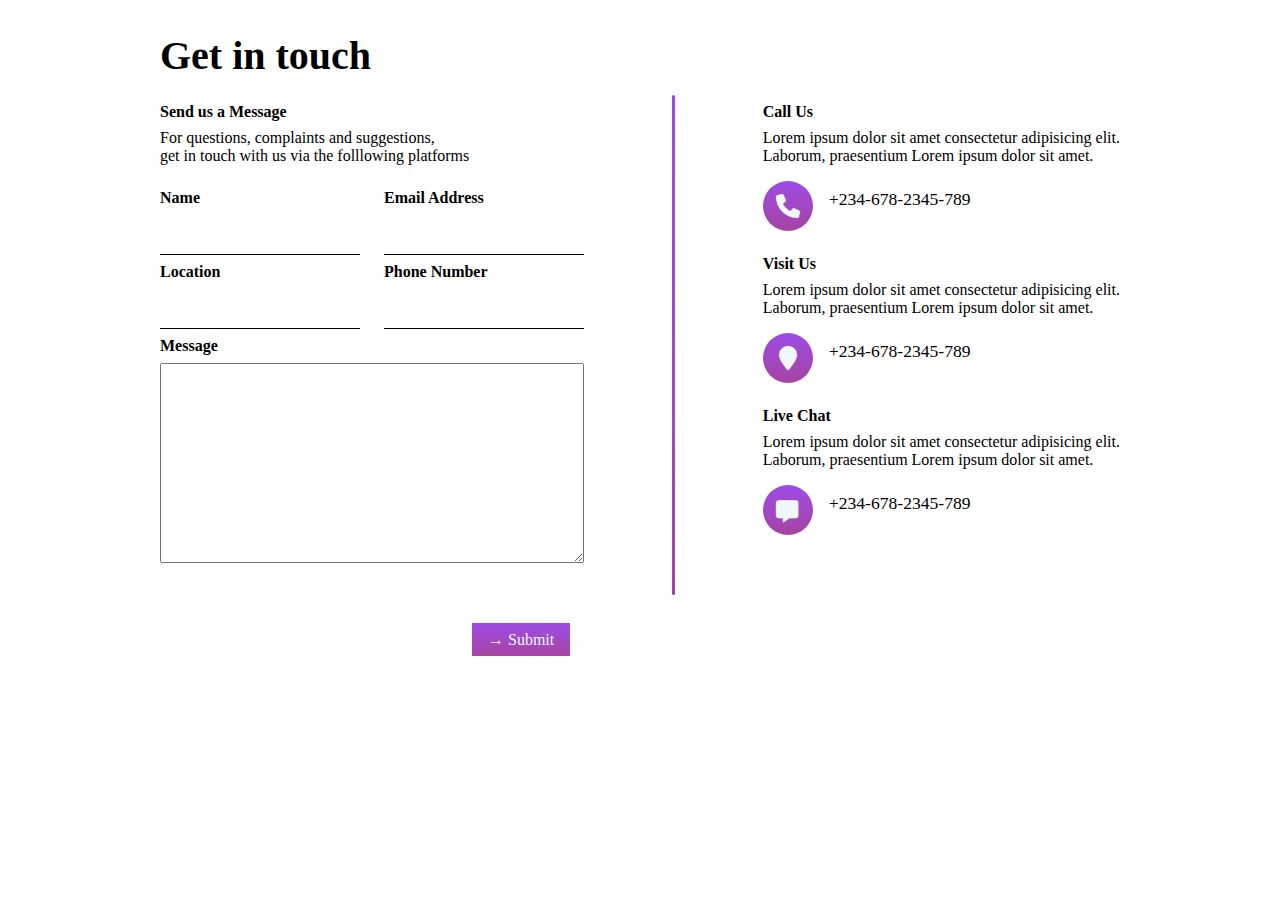
==== contact.html @ 922f7c35 "Avify Responsive" ====
<!DOCTYPE html>
<html>
  <head>
    <meta charset="utf-8" />
    <meta http-equiv="X-UA-Compatible" content="IE=edge" />
    <title>Contact.LexFun</title>
    <meta name="viewport" content="width=device-width, initial-scale=1" />
    <link rel="stylesheet" type="text/css" media="screen" href="contact.css" />
    <link rel="stylesheet" href="fontawesome-free-6.1.1-web/css/all.min.css" />
    <link
      rel="stylesheet"
      href="fontawesome-free-6.1.1-web/css/fontawesome.css"
    />
    <script src="main.js"></script>
  </head>
  <body>
    <section class="contact">
      <p class="contact-title">Get in touch</p>
        <div class="section1">
            <div class="flex-1">
                <p class="sub-titles">Send us a Message</p>

                <p class="title-inner">
                    For questions, complaints and suggestions, <br />
                    get in touch with us via the folllowing platforms
                </p>

                <div class="inputs">
                    <div class="input-flex">
                        <div class="input-flex11">
                            <p class="sub-titles">Name</p>

                            <input type="text" class="input-1" />

                            <p class="sub-titles">Location</p>

                            <input type="text" class="input-2" />
                        </div>

                        <div class="input-flex1">
                            <p class="sub-titles">Email Address</p>

                            <input type="text" class="input-3" />

                            <p class="sub-titles">Phone Number</p>

                            <input type="text" class="input-4" />
                        </div>
                    </div>

                    <p class="sub-titles">Message</p>
                    <textarea type="text" class="text-area"></textarea>

                    <div class="btn">
                        <a href="#" class="submit-btn">→ Submit</a>
                    </div>
                </div>
            </div>

            <div class="divider"></div>

            <div class="flex2">
            <div class="one">
                <p class="sub-titles">Call Us</p>
                <p class="title-inner">
                Lorem ipsum dolor sit amet consectetur adipisicing elit. <br />
                Laborum, praesentium Lorem ipsum dolor sit amet.
                </p>

                <div class="icons">
                <div class="icon">
                    <a href="#"> <i class="fas fa-phone"></i> </a>
                </div>

                <p class="icon-text">+234-678-2345-789</p>
                </div>
            </div>

            <div class="one">
                <p class="sub-titles">Visit Us</p>
                <p class="title-inner">
                Lorem ipsum dolor sit amet consectetur adipisicing elit. <br />
                Laborum, praesentium Lorem ipsum dolor sit amet.
                </p>

                <div class="icons">
                <div class="icon">
                    <a href="#"> <i class="fas fa-map-marker"></i> </a>
                </div>

                <p class="icon-text">+234-678-2345-789</p>
                </div>
            </div>

            <div class="one">
                <p class="sub-titles">Live Chat</p>
                <p class="title-inner">
                Lorem ipsum dolor sit amet consectetur adipisicing elit. <br />
                Laborum, praesentium Lorem ipsum dolor sit amet.
                </p>

                <div class="icons">
                <div class="icon">
                    <a href="#"> <i class="fas fa-message"></i> </a>
                </div>

                <p class="icon-text">+234-678-2345-789</p>
                </div>
            </div>
            </div>
        </div>
    </section>
  </body>
</html>
---- contact.css ----
*{
    margin: 0;
    padding: 0;
    box-sizing: border-box;
    scroll-behavior: smooth;
    transition: 2s ease;
}

body{
    font-family: "poppins";
    padding: 2rem 10rem;
}

.contact-title{
    font-size: 2.5rem;
    font-weight: 700;
}

.section1{
    display: flex;
    justify-content: space-between;
}

.sub-titles{
    font-weight: bold;
    font-size: 1rem;
    color: black;
    padding: 0.5rem 0rem;
}

.title-inner{
    font-weight: 400;
    font-size: 1rem;
    padding-bottom: 1rem;
}

.flex-1{
    margin-top: 1rem;
}

.flex2{
    padding-bottom: 1rem;
}

.input-flex{
    display: flex;
    justify-content: space-between;
    
}

.input-flex1{
    margin-left: 1.5rem;
}

.input-1{
    width: 200px;
    height: 2px;
    background-color: rgba(0, 0, 0, 0.637);
    outline: none;
    border: none;
}

.input-2{
    width: 200px;
    height: 2px;
    background-color: rgba(0, 0, 0, 0.637);
    outline: none;
    border: none;
}

.input-3{
    width: 200px;
    height: 2px;
    background-color: rgba(0, 0, 0, 0.637);
    outline: none;
    border: none;
}

.input-4{
    width: 200px;
    height: 2px;
    background-color: rgba(0, 0, 0, 0.637);
    outline: none;
    border: none;
}

.input-5{
    width: 420px;
    height: 40px;
    background-color: rgba(219, 214, 214, 0.637);
    outline: none;
    border: none;
    /* padding: 4rem 2rem; */
    /* margin-top: 5rem; */
}
input{
    height:40px !important;
    background: none !important;
    border-bottom: solid 1px black !important;
    position: relative;
}


.divider{
    margin-top: 1rem;
    width: 3px;
    height: 500px;
    border-radius: 55px;
    background: linear-gradient(rgba(137, 43, 226, 0.842),rgba(136, 2, 129, 0.74));
}

.btn{
    margin-top: 4rem;
    margin-left: 19.5rem;
}

.submit-btn{
    padding: 0.5rem 1rem;
    text-decoration: none;
    background:linear-gradient(rgba(137, 43, 226, 0.842),rgba(136, 2, 129, 0.74)) ;
    color: aliceblue;
    font-size: 1rem;
    font-weight: 400;
}

.icon{
    width: 50px;
    height: 50px;
    border-radius: 50%;
    background: linear-gradient(rgba(137, 43, 226, 0.842),rgba(136, 2, 129, 0.74));
    color: aliceblue;
   
}

.icon .fa-message{
    color: aliceblue;
    font-size: 1.4rem;
    margin-left: 0.8rem;
    margin-top: 1rem;
}

.icon .fa-map-marker{
    color: aliceblue;
    font-size: 1.5rem;
    margin-left: 1rem;
    margin-top: 0.8rem;
}

.icon .fa-phone{
    color: aliceblue;
    font-size: 1.5rem;
    margin-left: 0.8rem;
    margin-top: 0.8rem;
}

.icons{
    display: flex;
    
}

.icon-text{
    margin-top: 0.5rem;
    font-weight: 400;
    font-size: 1.1rem;
    margin-left: 1rem;
}

.one{
    margin-top: 1rem;
}

.text-area{
    width:100%;
    resize: vertical;
    min-height: 200px;
}
.text-area::-webkit-scrollbar-button{
    color: red;
    background-color: red;
}
.text-area::-webkit-scrollbar-track{
    color:red;
    background-color: red;
}
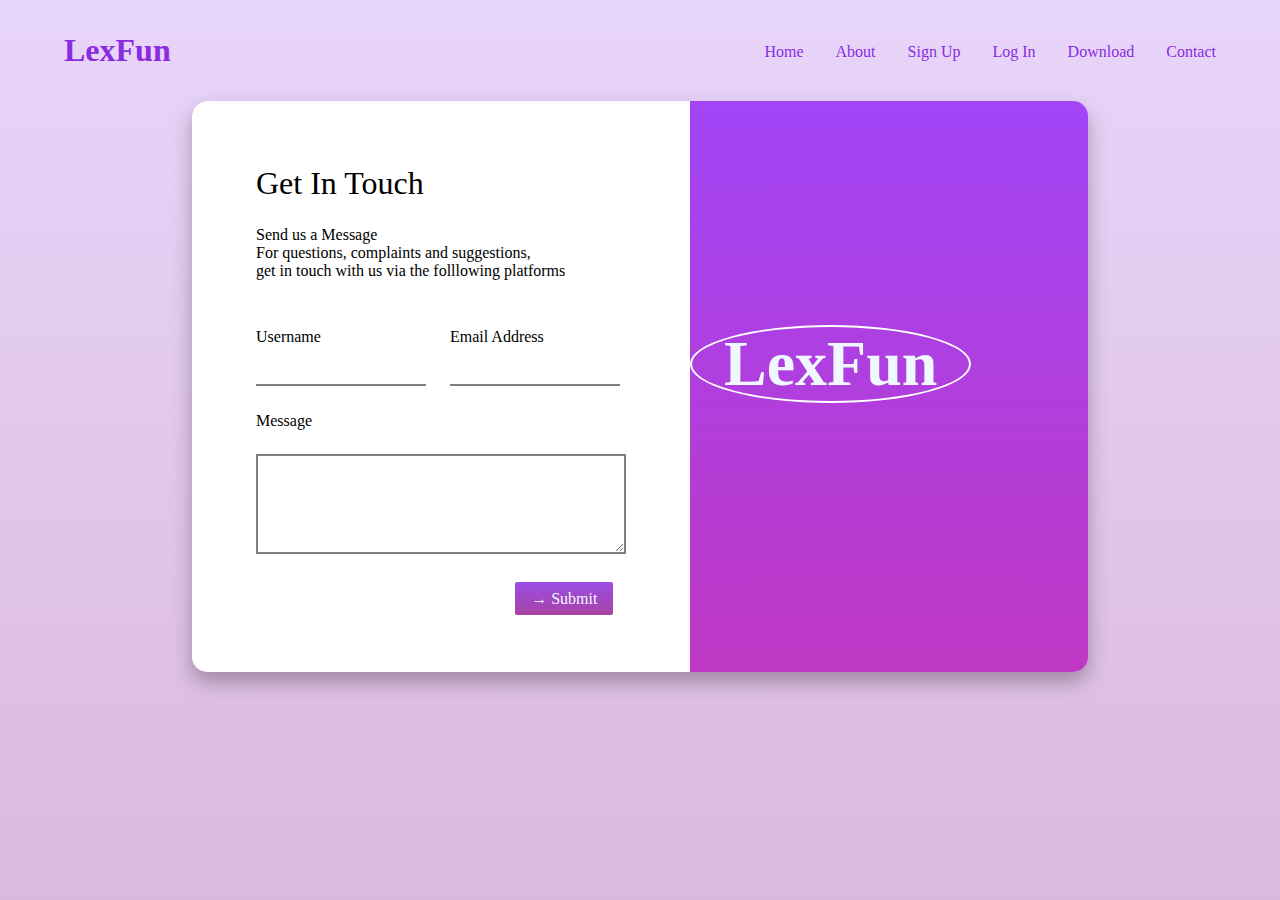
==== commit 6cee04e9: "Avify Responsive" ====
--- a/contact.html
+++ b/contact.html
@@ -14,101 +14,74 @@
     <script src="main.js"></script>
   </head>
   <body>
-    <section class="contact">
-      <p class="contact-title">Get in touch</p>
-        <div class="section1">
-            <div class="flex-1">
-                <p class="sub-titles">Send us a Message</p>
+    <header>
+      <input hidden type="checkbox" name="" id="toggler"/>
+        <label for="toggler">
+          <svg xmlns="http://www.w3.org/2000/svg" width="22" height="20" viewBox="0 0 18 12">
+              <path id="ic_menu_24px" d="M3,18H21V16H3Zm0-5H21V11H3ZM3,6V8H21V6Z" transform="translate(-3 -6)"/>
+            </svg>
+        </label>
+      
 
-                <p class="title-inner">
-                    For questions, complaints and suggestions, <br />
-                    get in touch with us via the folllowing platforms
-                </p>
+        <nav class="current_nav" id="current_nav">
+          <div class="logo">LexFun</div>
+          <div class="navbar">
+            <ul>
+              <li><a href="#">Home</a></li>
+              <li><a href="#about">About</a></li>
+              <li><a href="signup.html">Sign Up</a></li>
+              <li><a href="login.html">Log In</a></li>
+              <li><a href="#download">Download</a></li>
+              <li><a href="contact.html">Contact</a></li>
+              <!-- <li><a href="#faq">FAQ</a></li> -->
+            </ul>
+          </div>
+        </nav>
+    </header>
 
-                <div class="inputs">
-                    <div class="input-flex">
-                        <div class="input-flex11">
-                            <p class="sub-titles">Name</p>
+    <section class="section-main-container">
+      <div class="contact-container">
 
-                            <input type="text" class="input-1" />
-
-                            <p class="sub-titles">Location</p>
-
-                            <input type="text" class="input-2" />
-                        </div>
-
-                        <div class="input-flex1">
-                            <p class="sub-titles">Email Address</p>
-
-                            <input type="text" class="input-3" />
-
-                            <p class="sub-titles">Phone Number</p>
-
-                            <input type="text" class="input-4" />
-                        </div>
-                    </div>
-
-                    <p class="sub-titles">Message</p>
-                    <textarea type="text" class="text-area"></textarea>
-
-                    <div class="btn">
-                        <a href="#" class="submit-btn">→ Submit</a>
-                    </div>
-                </div>
+        <div class="contact">
+          <p class="title">Get In Touch</p>
+  
+          <p class="sub-titles">Send us a Message <br>
+    
+            <span class="title-inner">
+              For questions, complaints and suggestions, <br />
+              get in touch with us via the folllowing platforms
+            </span>
+          </p>
+    
+          <div class="inputs">
+            <div class="input-flex">
+              <div class="input-flex11">
+                <p class="sub-titles">Username</p>
+    
+                <input type="text" class="input-1" />
+              </div>
+    
+              <div class="input-flex1">
+                <p class="sub-titles">Email Address</p>
+    
+                <input type="text" class="input-3" />
+              </div>
             </div>
-
-            <div class="divider"></div>
-
-            <div class="flex2">
-            <div class="one">
-                <p class="sub-titles">Call Us</p>
-                <p class="title-inner">
-                Lorem ipsum dolor sit amet consectetur adipisicing elit. <br />
-                Laborum, praesentium Lorem ipsum dolor sit amet.
-                </p>
-
-                <div class="icons">
-                <div class="icon">
-                    <a href="#"> <i class="fas fa-phone"></i> </a>
-                </div>
-
-                <p class="icon-text">+234-678-2345-789</p>
-                </div>
+    
+            <p class="sub-titles">Message</p>
+            <textarea type="text" class="text-area"></textarea>
+    
+            <div class="btn">
+              <a href="#" class="submit-btn">→ Submit</a>
             </div>
-
-            <div class="one">
-                <p class="sub-titles">Visit Us</p>
-                <p class="title-inner">
-                Lorem ipsum dolor sit amet consectetur adipisicing elit. <br />
-                Laborum, praesentium Lorem ipsum dolor sit amet.
-                </p>
-
-                <div class="icons">
-                <div class="icon">
-                    <a href="#"> <i class="fas fa-map-marker"></i> </a>
-                </div>
-
-                <p class="icon-text">+234-678-2345-789</p>
-                </div>
-            </div>
-
-            <div class="one">
-                <p class="sub-titles">Live Chat</p>
-                <p class="title-inner">
-                Lorem ipsum dolor sit amet consectetur adipisicing elit. <br />
-                Laborum, praesentium Lorem ipsum dolor sit amet.
-                </p>
-
-                <div class="icons">
-                <div class="icon">
-                    <a href="#"> <i class="fas fa-message"></i> </a>
-                </div>
-
-                <p class="icon-text">+234-678-2345-789</p>
-                </div>
-            </div>
-            </div>
+          </div>
         </div>
+        
+        <div class="flex-2">
+          <p class="logo2">LexFun</p>
+        </div>
+      </div>
     </section>
+   
   </body>
 </html>
--- a/contact.css
+++ b/contact.css
@@ -8,43 +8,116 @@
 
 body{
     font-family: "poppins";
-    padding: 2rem 10rem;
-}
-
-.contact-title{
-    font-size: 2.5rem;
-    font-weight: 700;
-}
-
-.section1{
-    display: flex;
+    height: 100vh;
+    /* padding: 2.5rem 12rem; */
+    min-width: 400px;
+    /* background:linear-gradient(rgba(243, 235, 230), rgb(243, 235, 243)); */
+    background:linear-gradient(rgb(232, 213, 250), rgb(219, 185, 221));
+}
+
+header{
+    background:linear-gradient(to right rgb(234, 4, 247), rgb(234, 2, 247));
+}
+label{
+    display: none;
+}
+
+.current_nav{
+    display: flex;
+    flex-wrap: wrap;
     justify-content: space-between;
+    padding: 2rem 3rem;
+    color: black;
+    background: none !important;
+   
+}
+.active_nav{
+    /* background: rgb(252, 197, 249) !important; */
+    background: linear-gradient(rgb(241, 240, 240),rgba(252, 250, 250, 0.692)) !important;
+    position: fixed;
+    display: flex;
+    flex-wrap: wrap;
+    justify-content: space-between;
+    padding: 1rem 3.2rem;
+    position: fixed;
+    top: 0;
+    width: 100%;
+}
+.active_nav .logo{
+    color:purple !important;
+}
+.active_nav a{
+    color:purple !important;
+}
+
+header nav .logo{
+    font-size: 2rem;
+    font-weight: 600;
+    /* border: 2px solid white;
+    border-radius: 50%; */
+    color: blueviolet;
+    padding: 0rem 1rem;
+}
+
+header nav ul{
+    display: flex;
+    flex-wrap: wrap;
+    padding-top: 0.7rem;
+}
+
+header nav ul li{
+    list-style: none;
+}
+
+header nav ul li a{
+    text-decoration: none;
+    color: blueviolet;
+    font-weight: 500;
+    font-family:'poppins';
+    padding: 0rem 1rem;
+}
+
+.section-main-container{
+        padding: 0rem 12rem;
+}
+
+.contact-container{
+    display: flex;
+    box-shadow: 0 10px 20px rgba(0, 0, 0, 0.281);
+    border-radius: 15px;
+    background:linear-gradient(rgb(161, 69, 247), rgb(191, 56, 196));
+}
+
+.contact .title{
+    font-size: 2rem;
+    font-weight: 400;
+}
+
+.contact{
+  
+  /* background-image: url(./images/contact-bg.png); */
+  background-color: white;
+  background-size: cover;
+  background-repeat: no-repeat;
+  border-radius: 15px 0px 0px 15px;
+  padding: 4rem 4rem;
 }
 
 .sub-titles{
-    font-weight: bold;
+    font-weight: 400;
     font-size: 1rem;
     color: black;
-    padding: 0.5rem 0rem;
+    padding: 1.5rem 0rem;
 }
 
 .title-inner{
-    font-weight: 400;
+    font-weight: 300;
     font-size: 1rem;
-    padding-bottom: 1rem;
-}
-
-.flex-1{
-    margin-top: 1rem;
-}
-
-.flex2{
-    padding-bottom: 1rem;
+    padding-top: 5rem;
 }
 
 .input-flex{
     display: flex;
-    justify-content: space-between;
     
 }
 
@@ -52,66 +125,26 @@
     margin-left: 1.5rem;
 }
 
-.input-1{
-    width: 200px;
-    height: 2px;
-    background-color: rgba(0, 0, 0, 0.637);
-    outline: none;
+input{
+    height:10px !important;
+    width: 170px;
+    outline: none !important;
     border: none;
-}
-
-.input-2{
-    width: 200px;
-    height: 2px;
-    background-color: rgba(0, 0, 0, 0.637);
-    outline: none;
-    border: none;
-}
-
-.input-3{
-    width: 200px;
-    height: 2px;
-    background-color: rgba(0, 0, 0, 0.637);
-    outline: none;
-    border: none;
-}
-
-.input-4{
-    width: 200px;
-    height: 2px;
-    background-color: rgba(0, 0, 0, 0.637);
-    outline: none;
-    border: none;
-}
-
-.input-5{
-    width: 420px;
-    height: 40px;
-    background-color: rgba(219, 214, 214, 0.637);
-    outline: none;
-    border: none;
-    /* padding: 4rem 2rem; */
-    /* margin-top: 5rem; */
-}
-input{
-    height:40px !important;
     background: none !important;
-    border-bottom: solid 1px black !important;
-    position: relative;
-}
-
-
-.divider{
-    margin-top: 1rem;
-    width: 3px;
-    height: 500px;
-    border-radius: 55px;
-    background: linear-gradient(rgba(137, 43, 226, 0.842),rgba(136, 2, 129, 0.74));
+    border-bottom: solid 2px gray !important;
+}
+
+textarea{
+    height: 100px;
+    width: 370px;
+    color: #000;
+    background:none;
+    border: 2px solid gray;
 }
 
 .btn{
-    margin-top: 4rem;
-    margin-left: 19.5rem;
+    margin-top: 2rem;
+    margin-left: 16.2rem;
 }
 
 .submit-btn{
@@ -121,64 +154,145 @@
     color: aliceblue;
     font-size: 1rem;
     font-weight: 400;
-}
-
-.icon{
-    width: 50px;
-    height: 50px;
+    border-radius: 2px;
+}
+
+.flex-2{
+    padding: 4rem 0rem;
+
+}
+
+.logo2{
+    font-weight: 700;
+    font-size: 4rem;
+    justify-content: center;
+    text-align: center;
+    border: 2px solid white;
     border-radius: 50%;
-    background: linear-gradient(rgba(137, 43, 226, 0.842),rgba(136, 2, 129, 0.74));
+    padding: 0rem 2rem;
+    margin-top: 10rem;
     color: aliceblue;
-   
-}
-
-.icon .fa-message{
-    color: aliceblue;
-    font-size: 1.4rem;
-    margin-left: 0.8rem;
-    margin-top: 1rem;
-}
-
-.icon .fa-map-marker{
-    color: aliceblue;
-    font-size: 1.5rem;
-    margin-left: 1rem;
-    margin-top: 0.8rem;
-}
-
-.icon .fa-phone{
-    color: aliceblue;
-    font-size: 1.5rem;
-    margin-left: 0.8rem;
-    margin-top: 0.8rem;
-}
-
-.icons{
-    display: flex;
-    
-}
-
-.icon-text{
-    margin-top: 0.5rem;
-    font-weight: 400;
-    font-size: 1.1rem;
-    margin-left: 1rem;
-}
-
-.one{
-    margin-top: 1rem;
-}
-
-.text-area{
-    width:100%;
-    resize: vertical;
-    min-height: 200px;
-}
-.text-area::-webkit-scrollbar-button{
-    color: red;
-    background-color: red;
-}
-.text-area::-webkit-scrollbar-track{
-    color:red;
-    background-color: red;
+}
+
+
+@media ( max-width:400px) {
+    *{
+        margin: 0;
+        padding: 0;
+        box-sizing: border-box;
+        scroll-behavior: smooth;
+        transition: 2s ease;
+    }
+    
+    body{
+        font-family: "poppins";
+        
+       
+        min-width: 400px;
+        /* background:linear-gradient(rgba(243, 235, 230), rgb(243, 235, 243)); */
+        background:linear-gradient(rgb(215, 173, 255), rgb(194, 150, 196));
+    }
+
+
+    
+    
+    .contact-container{
+        display: flex;
+        box-shadow: 0 10px 20px rgba(0, 0, 0, 0.281);
+        border-radius: 15px;
+        margin: 0rem -10rem;
+        margin-bottom: -10rem;
+        background:linear-gradient(rgb(161, 69, 247), rgb(191, 56, 196));
+    }
+    
+    .contact-title{
+        font-size: 2.5rem;
+        font-weight: 700;
+    }
+    
+    .contact{
+      
+      background-image: url(./images/contact-bg.png);
+      background-size: cover;
+      background-repeat: no-repeat;
+      
+      border-radius: 15px 0px 0px 15px;
+      padding: 2rem 2rem;
+    }
+    
+    .title{
+        font-size: 2rem;
+        font-weight: 500;
+    }
+    
+    .sub-titles{
+        font-weight: bold;
+        font-size: 0.6rem;
+        color: black;
+        padding: 1.5rem 0rem;
+    }
+    
+    .title-inner{
+        font-weight: 400;
+        font-size: 0.6rem;
+        padding-bottom: 0rem;
+    }
+    
+    .input-flex{
+        display: flex;
+        
+    }
+    
+    .input-flex1{
+        margin-left: 1rem;
+    }
+    
+    input{
+        height:10px !important;
+        width: 100px;
+        outline: none !important;
+        border: none;
+        background: none !important;
+        border-bottom: solid 2px gray !important;
+    }
+    
+    textarea{
+        height: 100px;
+        width: 220px;
+        color: #000;
+        background:none;
+        border: 2px solid gray;
+    }
+    
+    .btn{
+        margin-top: 2rem;
+        margin-left: 7.5rem;
+    }
+    
+    .submit-btn{
+        padding: 0.5rem 0.5rem;
+        text-decoration: none;
+        background:linear-gradient(rgba(137, 43, 226, 0.842),rgba(136, 2, 129, 0.74)) ;
+        color: aliceblue;
+        font-size: 1rem;
+        font-weight: 400;
+        border-radius: 2px;
+    }
+    
+    .flex-2{
+        padding: 4rem 4rem;
+    
+    }
+    
+    .logo{
+        font-weight: 700;
+        font-size: 4rem;
+        justify-content: center;
+        text-align: center;
+        border: 2px solid white;
+        border-radius: 50%;
+        padding: 0.5rem 2rem;
+        margin-top: 10rem;
+        color: aliceblue;
+    }
 }